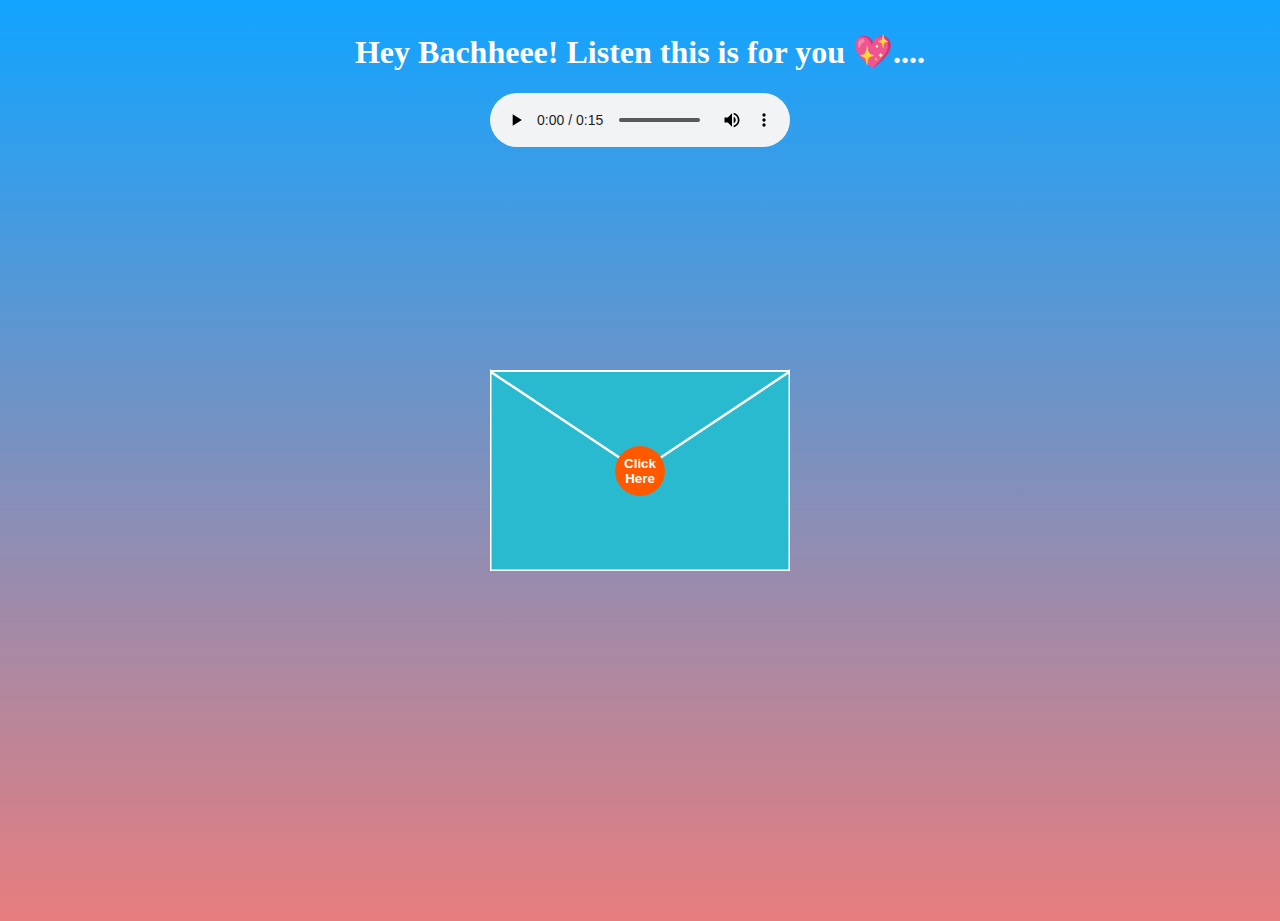
==== index.html @ a4387bd5 "first commit" ====
<!DOCTYPE html>
<html>
  <head>
    <title>Dear Crush❤️</title>
    <meta name="viewport" content="width=device-width, initial-scale=1" />
    <link rel="stylesheet" href="open.css" />
    <script>
      function openUp() {
        const $opentop = document.querySelector("#opentop");
        const $top = document.querySelector("#top");
        const $front = document.querySelector("#front");
        const $back = document.querySelector("#back");
        const $letter = document.querySelector("#letter");
        const $button = document.querySelector("button");

        $opentop.beginElement();
        $top.style.zIndex = 2;

        $top.classList.add("animate");
        $front.classList.add("animate");
        $back.classList.add("animate");
        $button.classList.add("animate");
        $letter.classList.add("animate");
      }
    </script>
 
  </head>
  <body>
    <div class="text">
      <h1>Hey Bachheee! Listen this is for you 💖....</h1>
      <!-- <h2>Anjan banke mile sii apaa lekin pta nhi kado jaan ban gye tum</h2> -->
    </div>
    <div id="envelope">
      <div id="back">
        <svg
          xmlns="http://www.w3.org/2000/svg"
          xmlns:xlink="http://www.w3.org/1999/xlink"
          height="300"
          width="300"
        >
          <polygon
            points="0,100 300,100 300,300 0,300"
            style="fill: #4a274a; stroke: none; stroke-width: 0"
          />
        </svg>
      </div>
      <div id="front">
        <svg
          xmlns="http://www.w3.org/2000/svg"
          xmlns:xlink="http://www.w3.org/1999/xlink"
          height="300"
          width="300"
        >
          <polygon
            points="0,100 150,200 300,100 300,300 0,300"
            style="fill: #2abad0; stroke: #ffffff; stroke-width: 3"
          />
        </svg>
      </div>
      <div id="top">
        <svg
          xmlns="http://www.w3.org/2000/svg"
          xmlns:xlink="http://www.w3.org/1999/xlink"
          height="300"
          width="300"
        >
          <polygon
            points="0,100 150,200 300,100"
            style="fill: #2abad0; stroke: #ffffff; stroke-width: 2"
          >
            <animate
              id="opentop"
              attributeName="points"
              dur="0.5s"
              fill="freeze"
              begin="indefinite"
              from="0,100 150,200 300,100"
              to="0,100 150,0 300,100"
            />
          </polygon>
        </svg>
      </div>

      <div id="letter">
        <h1>For My <span>Dearest Crush</span></h1>

        <!-- <img src="https://i.postimg.cc/5yZQnDpb/ukraine-7424066-640.webp" />-->
        <p>
            Dear Sakshu❤️,<br>
        
          You are the Best person yet I have met in 2024, so allow me to
          express my intense love for you. 
           I feel like You are the most precious thing in my
          life. You have fascinated my heart and seized my mind with your
          magnetic presence in my life.
           Ek baat kahni thi tenu "Tu jaha bhi hai jaisi bhi hai khush rah bass❤️"  <br/>
          <br />
          
          I take this opportunity to ask for your consent if you want to be my
          Half Girlfriend.This letter is a token of my love for you. <br />
          If You Accept
          <a href="new.html">Click Here!</a>🙂
          
        </p>
      </div>
      <button onclick="openUp()">Click Here</button>
    </div>
   <center> <audio  autoplay  controls loop src="hey.mp4.mp4">
  </audio></center>

  <!-- <font color="white"><center><h2>Anjan banke mile sii apaa lekin pta nhi kado jaan ban gye tum</h2> -->
  <!-- </center></font> -->
  
  </body>
    </html>
---- open.css ----
body {
    margin: 0;
    position: relative;
    width: 100vw;
    height: 100vh;
  
    background-image: linear-gradient(0deg, #e87d7d 0%, #11a4ff 100%);
  }
  
  #envelope {
    position: absolute;
    top: calc(50vh - 200px);
    left: calc(50vw - 150px);
    width: 300px;
    height: 300px;
  }
  
  #envelope > * {
    position: absolute;
    top: 0;
    left: 0;
    display: none;
  }
  
  #back {
    display: block;
    z-index: 0;
  }
  
  #front {
    display: block;
    z-index: 10;
  }
  
  #top {
    display: block;
    z-index: 11;
  }
  
  #top.animate,
  #front.animate,
  #back.animate,
  #envelope button.animate {
    opacity: 0;
    transition: opacity 1s;
    transition-delay: 1s;
  }
  
  #letter {
    display: flex;
    flex-direction: column;
    justify-content: space-around;
    align-items: center;
    background-color: rgb(255, 255, 255);
    padding: 5px;
    z-index: 5;
    left: 15px;
    right: 15px;
    bottom: 5px;
    top: 105px;
    
    margin-left: 20%;
  
    box-shadow: 0px 1px 3px 0px rgba(0, 0, 0, 0.1),
      0px 1px 2px 0px rgba(0, 0, 0, 0.06);
    overflow: hidden;
    font-size: 16px;
  }
  h1 {
    padding-top: 12px;
  }
  h1 span {
    color: red;
  }
  p {
    font-size: 17px;
    padding: 2px;
    line-height: 20px;
  }
  #letter img {
    background-size: cover;
  }
  #letter.animate {
    animation: makebig 2s forwards;
    animation-delay: 1s;
  }
  
  @keyframes makebig {
    0% {
      top: 105px;
      left: 15px;
      right: 15px;
      bottom: 5px;
      font-size: 16px;
    }
    33% {
      top: -100px;
      left: 15px;
      right: 15px;
      bottom: 150px;
      font-size: 16px;
    }
    100% {
      top: -0px;
      left: -55px;
      right: -25px;
      bottom: -100px;
      font-size: 24px;
    }
  }
  
  #letter h1 {
    font-size: inherit;
  }
  
  #letter h2 {
    font-size: inherit;
  }
  
  #letter img {
    height: 50%;
  }
  a {
    color: red;
  }
  #envelope button {
    display: block;
    z-index: 15;
    width: 50px;
    height: 50px;
    border-radius: 50%;
    border: none;
    background-color: rgb(255, 89, 0);
    font-weight: bold;
    text-align: center;
    color: white;
    cursor: pointer;
    top: calc(200px - 25px);
    left: calc(150px - 25px);
    transition: transform 1s, background-color 1s, color 1s;
  }
  
  #envelope button:hover {
    background-color: white;
    transform: scale(1.5);
    color: rgb(255, 89, 0);
    transition: transform 1s, background-color 1s, color 1s;
  }
  .text h1 {
    color: rgb(255, 255, 255);
    text-align: center;
  }

.audio audio{
    align-self: center;
    bottom: 90px;
}
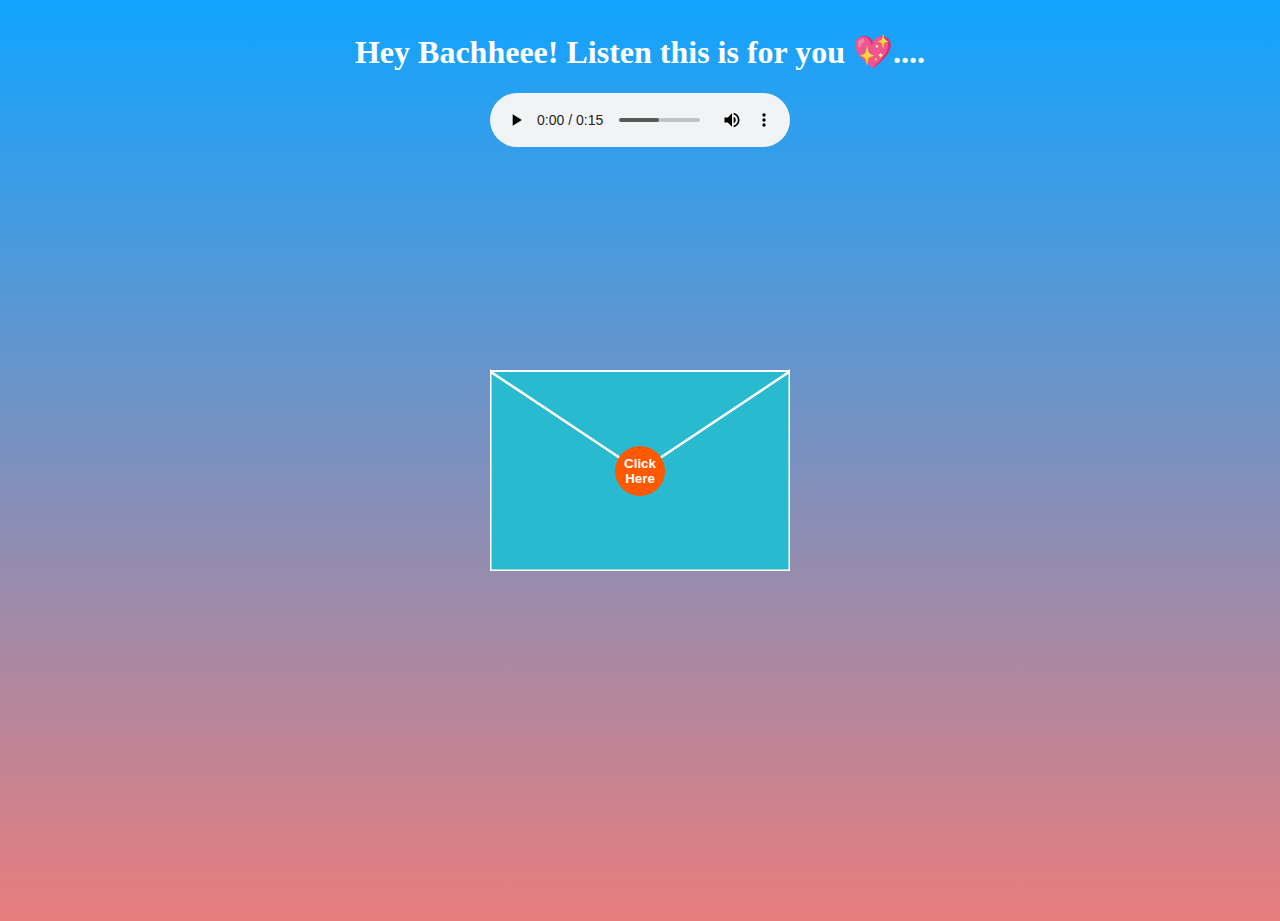
==== commit e93b070c: "my mess" ====
--- a/index.html
+++ b/index.html
@@ -1,7 +1,7 @@
 <!DOCTYPE html>
 <html>
   <head>
-    <title>Dear Crush❤️</title>
+    <title>Dearest Crush❤️</title>
     <meta name="viewport" content="width=device-width, initial-scale=1" />
     <link rel="stylesheet" href="open.css" />
     <script>
@@ -86,14 +86,14 @@
 
         <!-- <img src="https://i.postimg.cc/5yZQnDpb/ukraine-7424066-640.webp" />-->
         <p>
-            Dear Sakshu❤️,<br>
+            Dear Miku❤️,<br>
         
           You are the Best person yet I have met in 2024, so allow me to
           express my intense love for you. 
-           I feel like You are the most precious thing in my
-          life. You have fascinated my heart and seized my mind with your
-          magnetic presence in my life.
-           Ek baat kahni thi tenu "Tu jaha bhi hai jaisi bhi hai khush rah bass❤️"  <br/>
+           I feel like its too early but kahna jaruri hai coz ham tumhe 
+           heal karne aaye the but eventually I have fallen for you❤️✨.
+           Ek baat kahni thi tenu "Tu jaha bhi hai jaisi bhi hai khush rah bass❤️
+           Trust on Kanha he always have a better plan for us "  <br/>
           <br />
           
           I take this opportunity to ask for your consent if you want to be my
--- a/open.css
+++ b/open.css
@@ -59,7 +59,8 @@
     bottom: 5px;
     top: 105px;
     
-    margin-left: 20%;
+    
+    margin-left: 10%;
   
     box-shadow: 0px 1px 3px 0px rgba(0, 0, 0, 0.1),
       0px 1px 2px 0px rgba(0, 0, 0, 0.06);
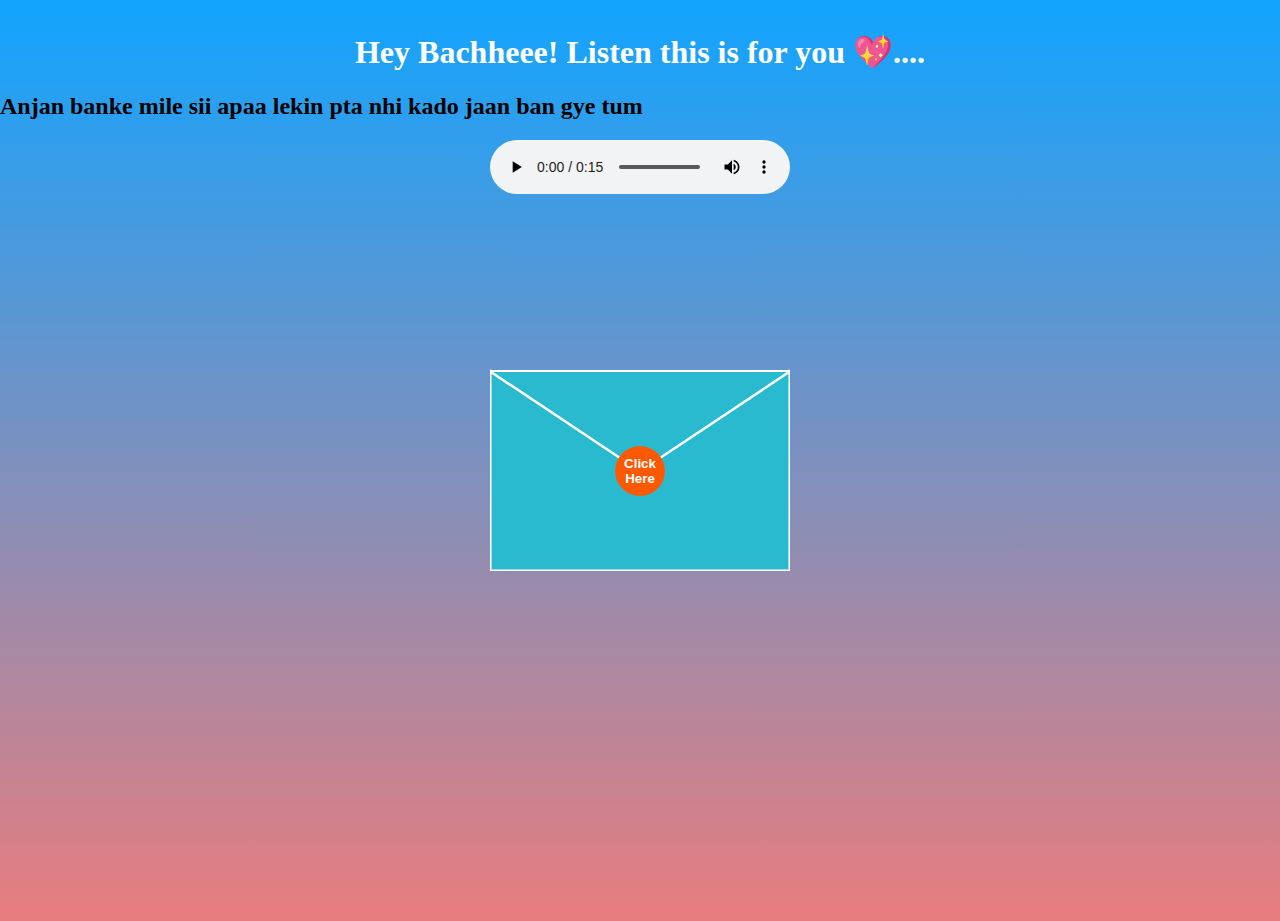
==== commit f44e0bcf: "Update index.html" ====
--- a/index.html
+++ b/index.html
@@ -28,7 +28,7 @@
   <body>
     <div class="text">
       <h1>Hey Bachheee! Listen this is for you 💖....</h1>
-      <!-- <h2>Anjan banke mile sii apaa lekin pta nhi kado jaan ban gye tum</h2> -->
+      <h2>Anjan banke mile sii apaa lekin pta nhi kado jaan ban gye tum</h2>
     </div>
     <div id="envelope">
       <div id="back">
@@ -95,8 +95,7 @@
            Ek baat kahni thi tenu "Tu jaha bhi hai jaisi bhi hai khush rah bass❤️
            Trust on Kanha he always have a better plan for us "  <br/>
           <br />
-          
-          I take this opportunity to ask for your consent if you want to be my
+          Couln't stopped myself asking if you want to be my
           Half Girlfriend.This letter is a token of my love for you. <br />
           If You Accept
           <a href="new.html">Click Here!</a>🙂
@@ -112,4 +111,4 @@
   <!-- </center></font> -->
   
   </body>
-    </html>+    </html>
--- a/open.css
+++ b/open.css
@@ -155,4 +155,4 @@
 .audio audio{
     align-self: center;
     bottom: 90px;
-}+}
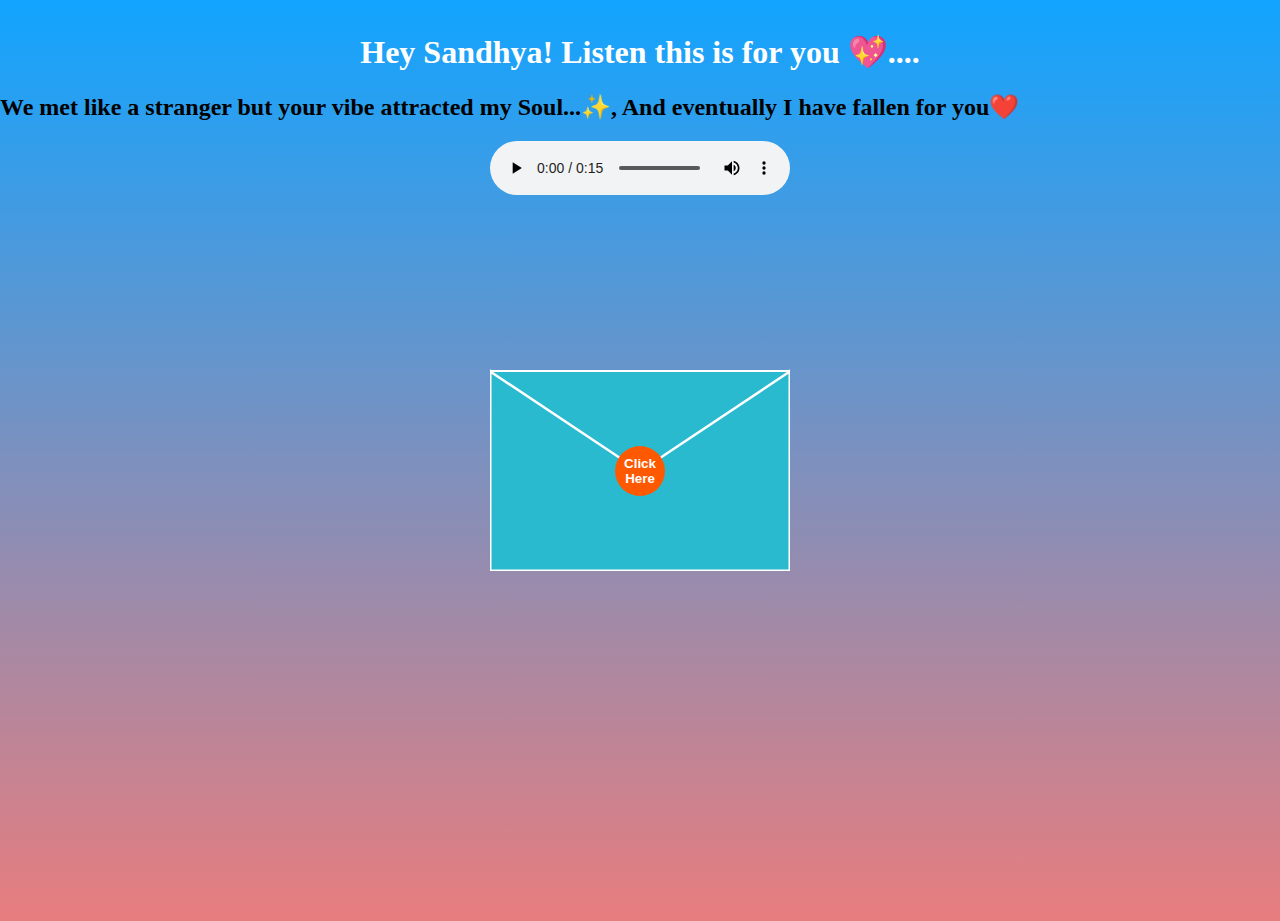
==== commit b4a06faa: "my mush" ====
--- a/index.html
+++ b/index.html
@@ -1,7 +1,7 @@
 <!DOCTYPE html>
 <html>
   <head>
-    <title>Dearest Crush❤️</title>
+    <title>Dearest Sandhya</title>
     <meta name="viewport" content="width=device-width, initial-scale=1" />
     <link rel="stylesheet" href="open.css" />
     <script>
@@ -27,8 +27,9 @@
   </head>
   <body>
     <div class="text">
-      <h1>Hey Bachheee! Listen this is for you 💖....</h1>
-      <h2>Anjan banke mile sii apaa lekin pta nhi kado jaan ban gye tum</h2>
+      <h1>Hey Sandhya! Listen this is for you 💖....</h1>
+      <h2>We met like a stranger but your vibe attracted my Soul...✨, And eventually
+        I have fallen for you❤️ </h2>
     </div>
     <div id="envelope">
       <div id="back">
@@ -82,11 +83,11 @@
       </div>
 
       <div id="letter">
-        <h1>For My <span>Dearest Crush</span></h1>
+        <h1>For My <span>Dearest Love</span></h1>
 
         <!-- <img src="https://i.postimg.cc/5yZQnDpb/ukraine-7424066-640.webp" />-->
         <p>
-            Dear Miku❤️,<br>
+            Dear Sandhya,<br>
         
           You are the Best person yet I have met in 2024, so allow me to
           express my intense love for you. 
@@ -95,9 +96,7 @@
            Ek baat kahni thi tenu "Tu jaha bhi hai jaisi bhi hai khush rah bass❤️
            Trust on Kanha he always have a better plan for us "  <br/>
           <br />
-          Couln't stopped myself asking if you want to be my
-          Half Girlfriend.This letter is a token of my love for you. <br />
-          If You Accept
+          Couln't stopped myself asking if you want to be my girlfriend. if you accept
           <a href="new.html">Click Here!</a>🙂
           
         </p>
